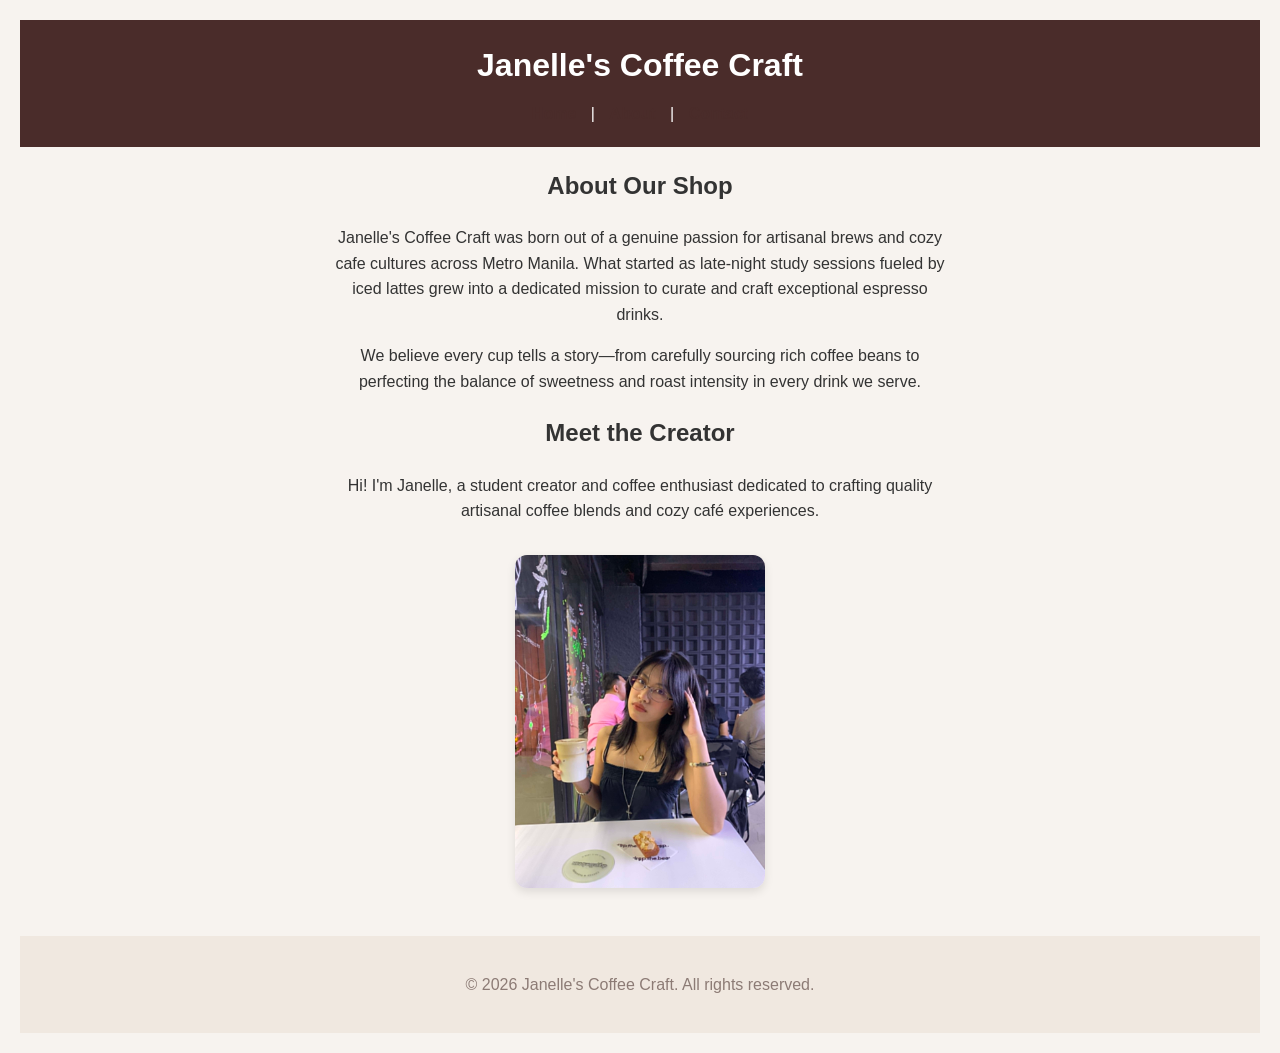
==== about.html @ 911d0c8f "Add style.css with CSS variables, base styles, layout, and nav" ====
<!DOCTYPE html>
<html lang="en">
<head>
  <meta charset="UTF-8">
  <meta name="viewport" content="width=device-width, initial-scale=1.0">
  <title>Janelle's Coffee Craft - About</title>
  <link rel="stylesheet" href="style.css">
  <style>
    body {
      font-family: Arial, sans-serif;
      background-color: #f7f3ef;
      color: #333333;
      text-align: center;
      margin: 0;
      padding: 20px;
    }

    nav a {
      color: #4a2c2a;
      font-weight: bold;
      text-decoration: none;
      margin: 0 10px;
    }

    nav a:hover {
      color: #a0522d;
    }

    main {
      max-width: 650px;
      margin: 0 auto;
      text-align: center;
    }

    .profile-img {
      width: 250px;
      height: auto;
      border-radius: 12px;
      margin-top: 15px;
      box-shadow: 0 4px 10px rgba(0, 0, 0, 0.1);
    }
  </style>
</head>
<body>

  <header>
    <h1>Janelle's Coffee Craft</h1>
    <nav>
      <a href="index.html">Home</a> |
      <a href="about.html">About</a> |
      <a href="contact.html">Contact</a>
    </nav>
  </header>

  <main>
    <h2>About Our Shop</h2>
    <p>Janelle's Coffee Craft was born out of a genuine passion for artisanal brews and cozy cafe cultures across Metro Manila. What started as late-night study sessions fueled by iced lattes grew into a dedicated mission to curate and craft exceptional espresso drinks.</p>
    
    <p>We believe every cup tells a story—from carefully sourcing rich coffee beans to perfecting the balance of sweetness and roast intensity in every drink we serve.</p>

    <h2>Meet the Creator</h2>
    <p>Hi! I'm Janelle, a student creator and coffee enthusiast dedicated to crafting quality artisanal coffee blends and cozy café experiences.</p>

    <img src="profile.jpg" alt="Janelle - Creator of Janelle's Coffee Craft" class="profile-img">
  </main>

  <footer>
    <p>&copy; 2026 Janelle's Coffee Craft. All rights reserved.</p>
  </footer>

</body>
</html>
---- style.css ----
/* 1. VARIABLES */
:root {
  --brand-color: #4a2c2a;
  --dark-ink: #1f1f1f;
  --muted-grey: #8c7b75;
  --light-bg: #fdfaf7;
}

/* 2. BASE STYLES */
* {
  box-sizing: border-box;
}

body {
  font-family: Arial, sans-serif;
  line-height: 1.6;
  color: var(--dark-ink);
  background-color: var(--light-bg);
  margin: 0;
  padding: 0;
}

/* 3. LAYOUT REGIONS */
header {
  background-color: var(--brand-color);
  color: #ffffff;
  padding: 20px;
  text-align: center;
}

header h1 {
  margin: 0 0 10px 0;
}

/* NAV STYLES */
nav ul {
  list-style: none;
  padding: 0;
  margin: 0;
}

nav li {
  display: inline-block;
  margin: 0 10px;
}

nav a {
  color: #ffffff;
  text-decoration: none;
  font-weight: bold;
}

nav a:hover {
  text-decoration: underline;
}

main {
  max-width: 900px;
  margin: 30px auto;
  padding: 0 20px;
}

footer {
  text-align: center;
  padding: 20px;
  background-color: #f0e8e0;
  color: var(--muted-grey);
  margin-top: 40px;
}

/* 4. COMPONENTS */
.product-card {
  border: 1px solid #e0d6cd;
  border-radius: 8px;
  padding: 20px;
  margin-bottom: 20px;
  background-color: #ffffff;
}

.product-card h3 {
  color: var(--brand-color);
  margin-top: 0;
}
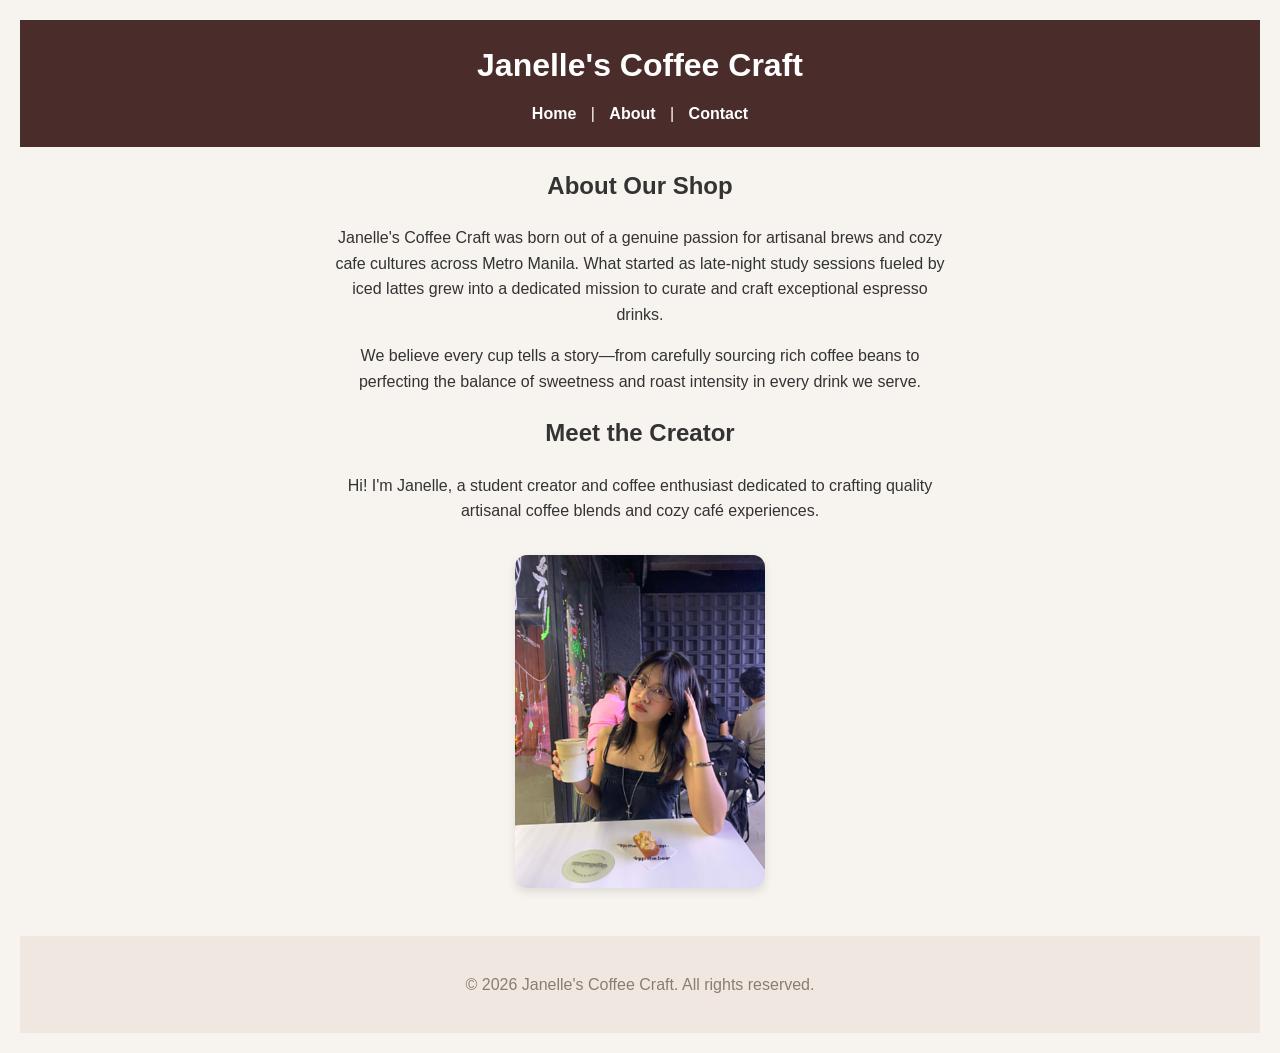
==== commit 153f61e4: "Update about.html header text color to white" ====
--- a/about.html
+++ b/about.html
@@ -16,7 +16,7 @@
     }
 
     nav a {
-      color: #4a2c2a;
+      color: #ffffff; /* Updated to white for header visibility */
       font-weight: bold;
       text-decoration: none;
       margin: 0 10px;
@@ -44,8 +44,8 @@
 <body>
 
   <header>
-    <h1>Janelle's Coffee Craft</h1>
-    <nav>
+    <h1 style="color: #ffffff;">Janelle's Coffee Craft</h1>
+    <nav style="color: #ffffff;">
       <a href="index.html">Home</a> |
       <a href="about.html">About</a> |
       <a href="contact.html">Contact</a>
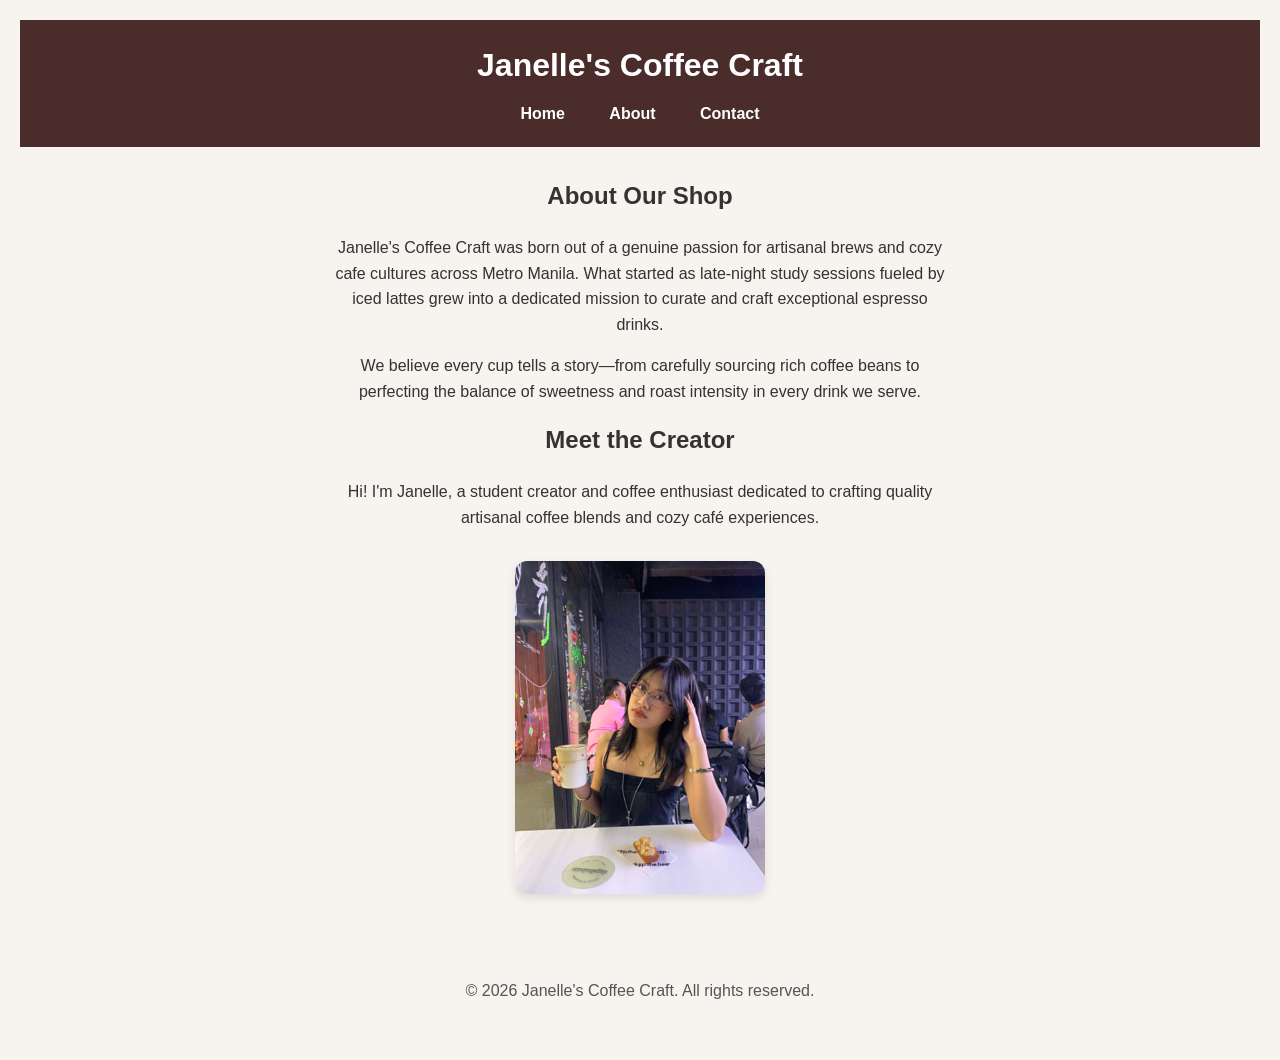
==== commit 50756c1c: "Complete CSS stylesheet and update HTML navigation for submission" ====
--- a/about.html
+++ b/about.html
@@ -16,14 +16,14 @@
     }
 
     nav a {
-      color: #ffffff; /* Updated to white for header visibility */
+      color: #ffffff !important;
       font-weight: bold;
       text-decoration: none;
       margin: 0 10px;
     }
 
     nav a:hover {
-      color: #a0522d;
+      color: #d4c3b3 !important;
     }
 
     main {
@@ -46,9 +46,11 @@
   <header>
     <h1 style="color: #ffffff;">Janelle's Coffee Craft</h1>
     <nav style="color: #ffffff;">
-      <a href="index.html">Home</a> |
-      <a href="about.html">About</a> |
-      <a href="contact.html">Contact</a>
+      <ul>
+        <li><a href="index.html" style="color: #ffffff;">Home</a></li>
+        <li><a href="about.html" style="color: #ffffff;">About</a></li>
+        <li><a href="contact.html" style="color: #ffffff;">Contact</a></li>
+      </ul>
     </nav>
   </header>
 
--- a/style.css
+++ b/style.css
@@ -1,13 +1,20 @@
-/* 1. VARIABLES */
+/* ==========================================================================
+   1. VARIABLES
+   ========================================================================== */
 :root {
   --brand-color: #4a2c2a;
-  --dark-ink: #1f1f1f;
-  --muted-grey: #8c7b75;
-  --light-bg: #fdfaf7;
+  --accent-color: #8c6239;
+  --dark-ink: #333333;
+  --muted-grey: #555555;
+  --light-bg: #f7f3ef;
+  --card-bg: #ffffff;
+  --border-color: #d4c3b3;
 }
 
-/* 2. BASE STYLES */
-* {
+/* ==========================================================================
+   2. BASE STYLES
+   ========================================================================== */
+*, *::before, *::after {
   box-sizing: border-box;
 }
 
@@ -18,21 +25,29 @@
   background-color: var(--light-bg);
   margin: 0;
   padding: 0;
+  text-align: center;
 }
 
-/* 3. LAYOUT REGIONS */
+h1, h2, h3 {
+  margin-top: 0;
+}
+
+/* ==========================================================================
+   3. LAYOUT REGIONS
+   ========================================================================== */
 header {
   background-color: var(--brand-color);
   color: #ffffff;
-  padding: 20px;
-  text-align: center;
+  padding: 20px 0;
+  margin-bottom: 30px;
 }
 
 header h1 {
-  margin: 0 0 10px 0;
+  color: #ffffff;
+  margin-bottom: 10px;
 }
 
-/* NAV STYLES */
+/* 🧭 Style the Nav (Horizontal Bar Requirement) */
 nav ul {
   list-style: none;
   padding: 0;
@@ -51,33 +66,50 @@
 }
 
 nav a:hover {
-  text-decoration: underline;
+  color: var(--border-color);
 }
 
 main {
-  max-width: 900px;
-  margin: 30px auto;
+  max-width: 800px;
+  margin: 0 auto;
   padding: 0 20px;
 }
 
 footer {
-  text-align: center;
-  padding: 20px;
-  background-color: #f0e8e0;
+  padding: 20px 0;
+  margin-top: 40px;
   color: var(--muted-grey);
-  margin-top: 40px;
 }
 
-/* 4. COMPONENTS */
+/* ==========================================================================
+   4. COMPONENTS
+   ========================================================================== */
 .product-card {
-  border: 1px solid #e0d6cd;
-  border-radius: 8px;
+  background-color: var(--card-bg);
+  border: 2px solid var(--border-color);
+  border-radius: 10px;
   padding: 20px;
-  margin-bottom: 20px;
-  background-color: #ffffff;
+  margin: 0 auto 25px auto;
+  max-width: 500px;
+}
+
+.product-card.signature {
+  border-color: var(--accent-color);
 }
 
 .product-card h3 {
   color: var(--brand-color);
-  margin-top: 0;
+}
+
+.product-price {
+  color: var(--accent-color);
+  font-weight: bold;
+  font-size: 1.1rem;
+}
+
+.product-card img {
+  border-radius: 8px;
+  border: 1px solid var(--border-color);
+  max-width: 100%;
+  height: auto;
 }
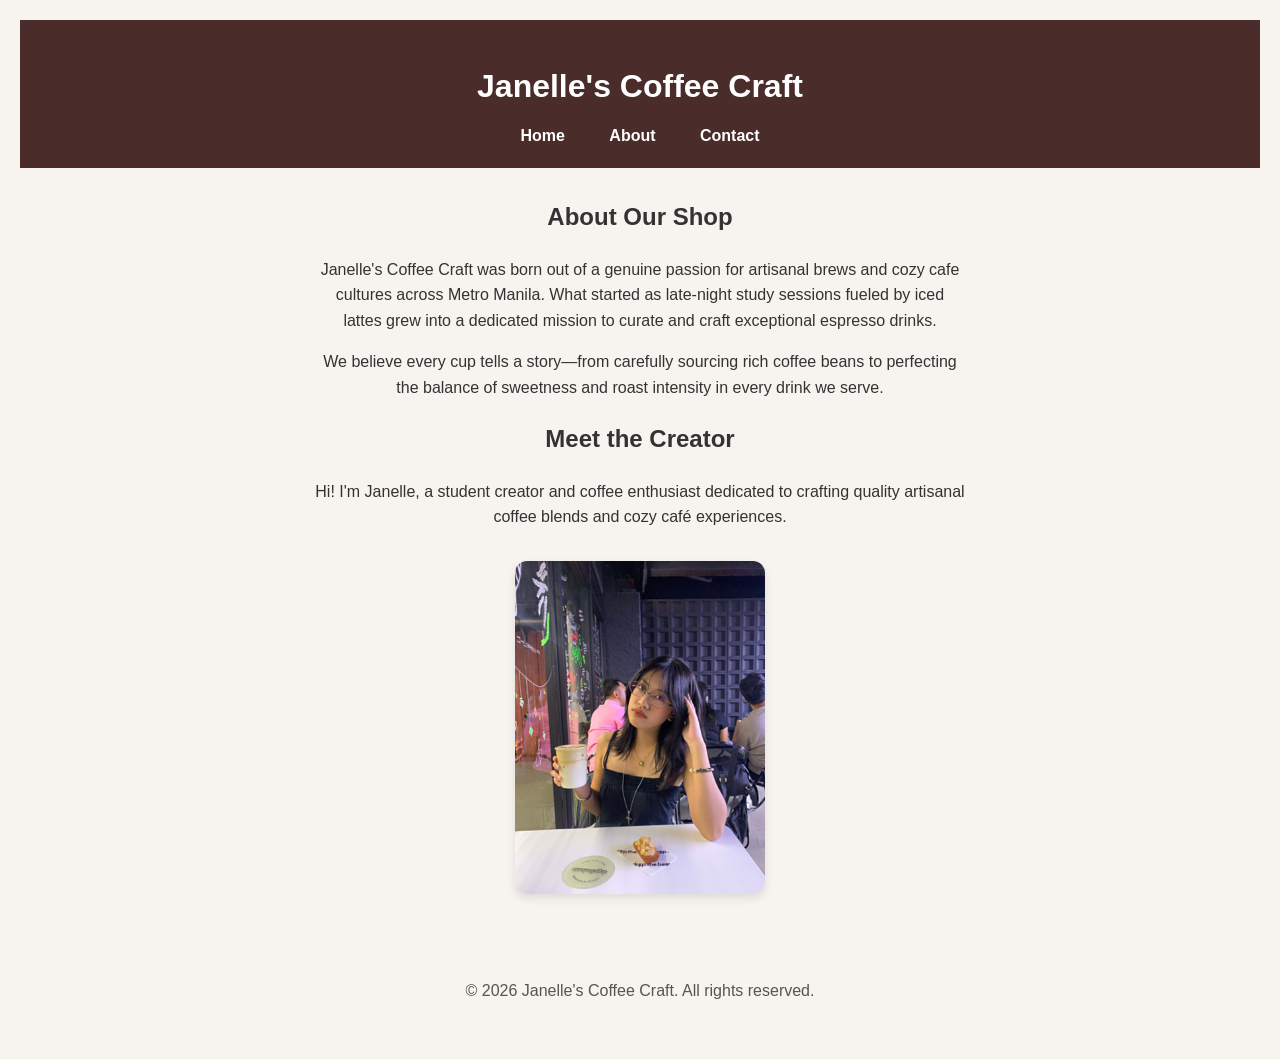
==== commit 2bea9400: "Update styles, forms, and accessibility focus states across all pages for Task 5.2" ====
--- a/about.html
+++ b/about.html
@@ -24,6 +24,12 @@
 
     nav a:hover {
       color: #d4c3b3 !important;
+    }
+
+    /* Task 5.2 requirement: Accessible focus state for links */
+    a:focus {
+      outline: 3px solid #4a2c2a;
+      outline-offset: 2px;
     }
 
     main {
--- a/style.css
+++ b/style.css
@@ -2,8 +2,8 @@
    1. VARIABLES
    ========================================================================== */
 :root {
-  --brand-color: #4a2c2a;
-  --accent-color: #8c6239;
+  --brand: #4a2c2a;
+  --accent: #8c6239;
   --dark-ink: #333333;
   --muted-grey: #555555;
   --light-bg: #f7f3ef;
@@ -24,19 +24,25 @@
   color: var(--dark-ink);
   background-color: var(--light-bg);
   margin: 0;
-  padding: 0;
+  padding: 20px;
   text-align: center;
 }
 
-h1, h2, h3 {
-  margin-top: 0;
+/* Accessible focus outline for keyboard users */
+input:focus,
+select:focus,
+textarea:focus,
+button:focus,
+a:focus {
+  outline: 3px solid var(--brand);
+  outline-offset: 2px;
 }
 
 /* ==========================================================================
    3. LAYOUT REGIONS
    ========================================================================== */
 header {
-  background-color: var(--brand-color);
+  background-color: var(--brand);
   color: #ffffff;
   padding: 20px 0;
   margin-bottom: 30px;
@@ -47,7 +53,6 @@
   margin-bottom: 10px;
 }
 
-/* 🧭 Style the Nav (Horizontal Bar Requirement) */
 nav ul {
   list-style: none;
   padding: 0;
@@ -60,19 +65,19 @@
 }
 
 nav a {
-  color: #ffffff;
+  color: #ffffff !important;
+  font-weight: bold;
   text-decoration: none;
-  font-weight: bold;
 }
 
 nav a:hover {
-  color: var(--border-color);
+  color: var(--border-color) !important;
 }
 
 main {
-  max-width: 800px;
+  max-width: 650px;
   margin: 0 auto;
-  padding: 0 20px;
+  text-align: center;
 }
 
 footer {
@@ -82,29 +87,30 @@
 }
 
 /* ==========================================================================
-   4. COMPONENTS
+   4. PRODUCT CARDS
    ========================================================================== */
 .product-card {
   background-color: var(--card-bg);
-  border: 2px solid var(--border-color);
   border-radius: 10px;
-  padding: 20px;
-  margin: 0 auto 25px auto;
-  max-width: 500px;
-}
-
-.product-card.signature {
-  border-color: var(--accent-color);
+  padding: 20px; /* At least 16px padding */
+  margin-bottom: 25px; /* Keeps cards from touching */
+  border: 1px solid var(--border-color);
+  border-left: 6px solid var(--brand); /* Coloured left border using brand variable */
+  text-align: center;
 }
 
 .product-card h3 {
-  color: var(--brand-color);
+  color: var(--brand); /* Distinct color for product name */
+  font-size: 1.3rem;   /* Distinct font-size for product name */
+  margin-top: 0;
+  margin-bottom: 8px;
 }
 
 .product-price {
-  color: var(--accent-color);
+  color: var(--accent);
   font-weight: bold;
   font-size: 1.1rem;
+  margin: 5px 0 10px 0;
 }
 
 .product-card img {
@@ -112,4 +118,71 @@
   border: 1px solid var(--border-color);
   max-width: 100%;
   height: auto;
+}
+
+.product-card a {
+  color: var(--brand);
+  text-decoration: none;
+}
+
+/* ==========================================================================
+   5. CONTACT FORM
+   ========================================================================== */
+form {
+  max-width: 450px;
+  margin: 25px auto;
+  text-align: left;
+}
+
+fieldset {
+  background-color: var(--card-bg);
+  border: 2px solid var(--border-color);
+  border-radius: 10px;
+  padding: 20px 25px;
+}
+
+legend {
+  font-weight: bold;
+  color: var(--brand);
+  padding: 0 8px;
+  font-size: 1.1rem;
+}
+
+label {
+  display: block;
+  margin-top: 10px;
+  color: var(--dark-ink);
+  font-weight: bold;
+}
+
+input[type="text"],
+input[type="email"],
+select,
+textarea {
+  width: 100%;
+  padding: 10px;
+  margin-top: 5px;
+  margin-bottom: 15px;
+  border: 1px solid var(--border-color);
+  border-radius: 5px;
+  background-color: #fafafa;
+  color: var(--dark-ink);
+  font-family: inherit;
+  font-size: 1rem;
+}
+
+button[type="submit"] {
+  width: 100%;
+  background-color: var(--brand);
+  color: #ffffff;
+  padding: 12px;
+  border: none;
+  border-radius: 5px;
+  font-size: 1rem;
+  font-weight: bold;
+  cursor: pointer;
+}
+
+button[type="submit"]:hover {
+  background-color: var(--accent);
 }
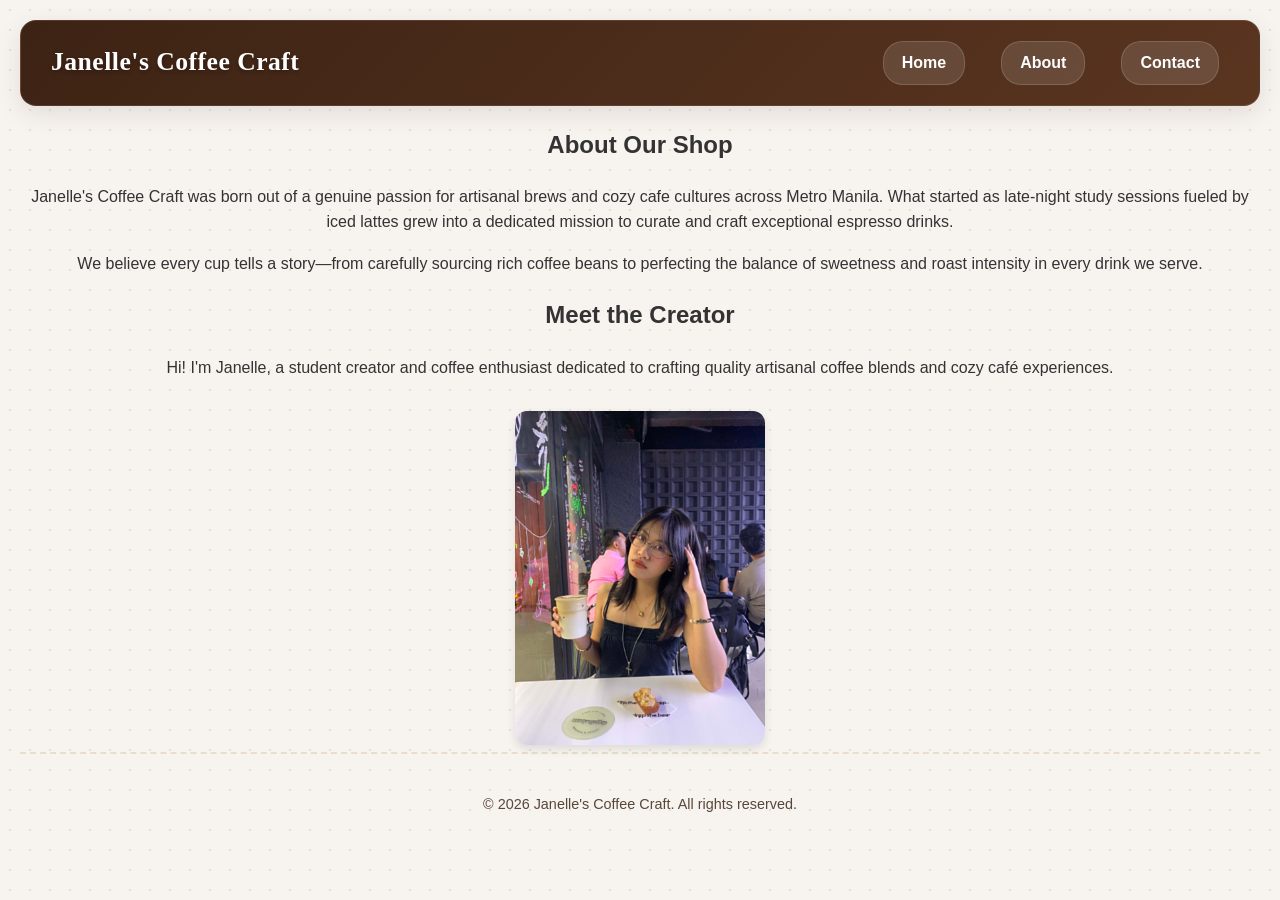
==== commit b3f3016e: "Complete Activity 8.1 - Add script.js and update DOM target IDs across all pages" ====
--- a/about.html
+++ b/about.html
@@ -50,7 +50,7 @@
 <body>
 
   <header>
-    <h1 style="color: #ffffff;">Janelle's Coffee Craft</h1>
+    <h1 id="guide-title" style="color: #ffffff;">Janelle's Coffee Craft</h1>
     <nav style="color: #ffffff;">
       <ul>
         <li><a href="index.html" style="color: #ffffff;">Home</a></li>
@@ -73,8 +73,10 @@
   </main>
 
   <footer>
-    <p>&copy; 2026 Janelle's Coffee Craft. All rights reserved.</p>
+    <p id="footer-copyright">&copy; 2026 Janelle's Coffee Craft. All rights reserved.</p>
   </footer>
 
+  <!-- Linked script for Activity 8.1 -->
+  <script src="script.js"></script>
 </body>
 </html>
--- a/style.css
+++ b/style.css
@@ -1,188 +1,483 @@
 /* ==========================================================================
-   1. VARIABLES
+   Activity 5.1 & 5.2: Shop: Create Your Stylesheet
+   ==========================================================================
+   1. VARIABLES & CREATIVE THEME EXTENSIONS
    ========================================================================== */
 :root {
-  --brand: #4a2c2a;
-  --accent: #8c6239;
-  --dark-ink: #333333;
-  --muted-grey: #555555;
-  --light-bg: #f7f3ef;
-  --card-bg: #ffffff;
-  --border-color: #d4c3b3;
-}
-
-/* ==========================================================================
-   2. BASE STYLES
-   ========================================================================== */
-*, *::before, *::after {
+  --brand-color: #3d2314;       /* Main Brand Colour (Deep Roast Espresso) */
+  --brand-medium: #5a3520;     /* Warm Mocha */
+  --accent-gold: #c8963e;      /* Creamy Caramel Accent */
+  --dark-ink: #2b2b2b;          /* Dark Ink Body Text */
+  --muted-grey: #59463b;       /* Muted Grey Text (Passes >= 4.5:1 Contrast) */
+  --light-bg: #fbf8f5;         /* Soft Cream Background */
+  --white: #ffffff;
+  --card-border: #e8decb;
+  --shadow-sm: 0 4px 12px rgba(61, 35, 20, 0.06);
+  --shadow-md: 0 8px 24px rgba(61, 35, 20, 0.1);
+  --accent-foam: #f2e9dc;      /* Subtitle/Highlight background */
+}
+
+/* ==========================================================================
+   2. BASE STYLES & ACCESSIBILITY
+   ========================================================================== */
+*,
+*::before,
+*::after {
   box-sizing: border-box;
 }
 
 body {
-  font-family: Arial, sans-serif;
+  font-family: 'Segoe UI', Tahoma, Geneva, Verdana, sans-serif;
   line-height: 1.6;
   color: var(--dark-ink);
   background-color: var(--light-bg);
+  background-image: radial-gradient(var(--card-border) 0.8px, transparent 0.8px);
+  background-size: 20px 20px;
   margin: 0;
   padding: 20px;
-  text-align: center;
-}
-
-/* Accessible focus outline for keyboard users */
+}
+
+a {
+  color: var(--brand-color);
+  text-decoration: none;
+  transition: all 0.2s ease;
+}
+
+a:hover {
+  color: var(--accent-gold);
+}
+
+/* Accessible Keyboard Focus State (Uses Brand Color Variable) */
+a:focus,
+button:focus,
 input:focus,
 select:focus,
-textarea:focus,
-button:focus,
-a:focus {
-  outline: 3px solid var(--brand);
-  outline-offset: 2px;
-}
-
-/* ==========================================================================
-   3. LAYOUT REGIONS
-   ========================================================================== */
+textarea:focus {
+  outline: 3px solid var(--brand-color) !important;
+  outline-offset: 3px !important;
+}
+
+/* ==========================================================================
+   3. LAYOUT REGIONS & FLEXBOX HEADER (Activity 6.1)
+   ========================================================================== */
+.site-header,
 header {
-  background-color: var(--brand);
-  color: #ffffff;
-  padding: 20px 0;
-  margin-bottom: 30px;
-}
-
-header h1 {
-  color: #ffffff;
-  margin-bottom: 10px;
-}
-
-nav ul {
-  list-style: none;
-  padding: 0;
+  display: flex !important;
+  justify-content: space-between !important;
+  align-items: center !important;
+  background: linear-gradient(135deg, var(--brand-color) 0%, var(--brand-medium) 100%) !important;
+  color: var(--white) !important;
+  padding: 20px 30px !important;
+  border-radius: 16px;
+  box-shadow: var(--shadow-md);
+  max-width: 100% !important;
   margin: 0;
-}
-
-nav li {
+  border: 1px solid rgba(255, 255, 255, 0.1);
+}
+
+/* Far Left: Shop Name */
+header h1,
+.site-header h1 {
+  color: var(--white) !important;
+  font-family: 'Georgia', serif !important;
+  font-size: 1.6rem !important;
+  letter-spacing: 0.5px;
+  margin: 0 !important;
+  text-decoration: none !important;
+  text-shadow: 0 2px 4px rgba(0, 0, 0, 0.3);
+  text-align: left !important;
+}
+
+header h1 a,
+.site-header h1 a {
+  color: var(--white) !important;
+  text-decoration: none !important;
+}
+
+/* Far Right: Nav Flex Container */
+nav {
+  margin: 0 !important;
+  width: auto !important;
+}
+
+.site-header nav ul,
+header nav ul {
+  display: flex !important;
+  gap: 16px !important; /* Flexbox gap used for link spacing */
+  list-style: none !important;
+  padding: 0 !important;
+  margin: 0 !important;
+  align-items: center !important;
+}
+
+/* Removed display: inline-block on li; Flexbox replaces it */
+.site-header nav li,
+header nav li {
+  display: block !important; 
+  margin: 0 !important;
+}
+
+nav a {
+  color: var(--white) !important;
+  font-weight: 600;
+  padding: 8px 18px;
+  border-radius: 20px;
+  background-color: rgba(255, 255, 255, 0.12);
+  border: 1px solid rgba(255, 255, 255, 0.15);
   display: inline-block;
-  margin: 0 10px;
-}
-
-nav a {
-  color: #ffffff !important;
-  font-weight: bold;
-  text-decoration: none;
+  text-decoration: none !important;
+  transition: all 0.25s ease;
+  white-space: nowrap;
 }
 
 nav a:hover {
-  color: var(--border-color) !important;
-}
-
-main {
+  background-color: var(--accent-gold) !important;
+  color: var(--white) !important;
+  transform: translateY(-2px);
+  box-shadow: 0 4px 10px rgba(200, 150, 62, 0.3);
+}
+
+/* Centered Banner/Call-to-Action (Lesson 6.4: Flexbox Centering) */
+.hero-banner,
+.cta-banner {
+  display: flex !important;
+  justify-content: center !important;
+  align-items: center !important;
+  min-height: 120px;
+  background: var(--brand-color);
+  color: var(--white);
+  border-radius: 12px;
+  margin: 20px auto;
+  padding: 20px;
+  text-align: center !important;
+  box-shadow: var(--shadow-sm);
+}
+
+main, 
+section, 
+article, 
+div:not(nav div) {
+  max-width: 900px;
+  margin-left: auto;
+  margin-right: auto;
+  text-align: center;
+}
+
+h1, h2, h3, h4, p, span, li {
+  text-align: center;
+}
+
+.section-title {
+  color: var(--brand-color);
+  font-family: 'Georgia', serif;
+  font-size: 1.8rem;
+  margin-top: 0;
+  margin-bottom: 20px;
+  text-align: center;
+}
+
+footer {
+  text-align: center !important;
+  padding: 24px;
+  color: var(--muted-grey);
+  font-size: 0.9rem;
+  border-top: 2px dashed var(--card-border);
+  margin-top: 40px;
+}
+
+/* ==========================================================================
+   4. COMPONENTS (Product Cards & Content Cards Border Styling)
+   ========================================================================== */
+.product-grid {
+  display: flex !important;
+  flex-wrap: wrap !important;
+  gap: 24px !important;
+  justify-content: center !important;
+  max-width: 900px;
+  margin: 0 auto 30px auto;
+}
+
+.product-card,
+.place-card,
+fieldset {
+  position: relative;
+  background-color: var(--white) !important;
+  border: 1px solid var(--card-border) !important;
+  border-left: 7px solid var(--brand-color) !important; /* Thick brand color left border */
+  border-radius: 16px !important;
+  padding: 28px !important;
+  margin: 0 auto 25px auto !important;
   max-width: 650px;
-  margin: 0 auto;
-  text-align: center;
-}
-
-footer {
-  padding: 20px 0;
-  margin-top: 40px;
-  color: var(--muted-grey);
-}
-
-/* ==========================================================================
-   4. PRODUCT CARDS
-   ========================================================================== */
+  box-shadow: var(--shadow-sm);
+  transition: transform 0.25s ease, box-shadow 0.25s ease, border-left-color 0.25s ease;
+  overflow: hidden;
+  text-align: center !important;
+}
+
 .product-card {
-  background-color: var(--card-bg);
-  border-radius: 10px;
-  padding: 20px; /* At least 16px padding */
-  margin-bottom: 25px; /* Keeps cards from touching */
-  border: 1px solid var(--border-color);
-  border-left: 6px solid var(--brand); /* Coloured left border using brand variable */
-  text-align: center;
-}
-
-.product-card h3 {
-  color: var(--brand); /* Distinct color for product name */
-  font-size: 1.3rem;   /* Distinct font-size for product name */
+  flex: 1 1 240px !important; /* Grows to fill space, shrinks as needed, wraps at ~240px */
+  margin: 0 !important;       /* Uses flex gap spacing instead of vertical margins */
+  max-width: 100%;
+}
+
+/* Hover Effect: Border changes to gold accent */
+.product-card:hover,
+.place-card:hover,
+fieldset:hover {
+  transform: translateY(-3px);
+  box-shadow: var(--shadow-md);
+  border-left-color: var(--accent-gold) !important;
+}
+
+/* Product Card Typography */
+.product-card h2, 
+.product-card h3,
+.place-card h2, 
+.place-card h3 {
   margin-top: 0;
-  margin-bottom: 8px;
-}
-
-.product-price {
-  color: var(--accent);
-  font-weight: bold;
-  font-size: 1.1rem;
-  margin: 5px 0 10px 0;
-}
-
-.product-card img {
-  border-radius: 8px;
-  border: 1px solid var(--border-color);
+  color: var(--brand-color) !important;
+  font-family: 'Georgia', serif;
+  font-size: 1.5rem;
+  letter-spacing: -0.3px;
+}
+
+.product-card img,
+.place-card img {
   max-width: 100%;
   height: auto;
-}
-
-.product-card a {
-  color: var(--brand);
-  text-decoration: none;
-}
-
-/* ==========================================================================
-   5. CONTACT FORM
-   ========================================================================== */
-form {
-  max-width: 450px;
-  margin: 25px auto;
-  text-align: left;
-}
-
-fieldset {
-  background-color: var(--card-bg);
-  border: 2px solid var(--border-color);
-  border-radius: 10px;
-  padding: 20px 25px;
-}
-
+  border-radius: 12px;
+  border: 1px solid var(--card-border);
+  box-shadow: 0 4px 10px rgba(0, 0, 0, 0.04);
+}
+
+.product-price {
+  font-weight: bold;
+  color: var(--brand-color);
+  font-size: 1.1rem;
+  margin: 8px 0;
+}
+
+/* Product Badge (e.g., TOP CHOICE tag) */
+.product-card .badge,
+.badge {
+  display: inline-block;
+  background-color: var(--brand-color);
+  color: var(--white);
+  font-size: 0.75rem;
+  font-weight: 700;
+  text-transform: uppercase;
+  letter-spacing: 1px;
+  padding: 4px 14px;
+  border-radius: 20px;
+  margin-bottom: 12px;
+}
+
+/* ==========================================================================
+   5. CONTACT FORM STYLES (Activity 5.2)
+   ========================================================================== */
+/* Styled Legend using Brand Gradient */
 legend {
+  background: linear-gradient(135deg, var(--brand-color), var(--brand-medium)) !important;
+  color: var(--white) !important;
+  padding: 7px 18px !important;
+  border-radius: 20px !important;
   font-weight: bold;
-  color: var(--brand);
-  padding: 0 8px;
-  font-size: 1.1rem;
-}
-
-label {
+  font-size: 12px;
+  letter-spacing: 0.8px;
+  text-transform: uppercase;
+  box-shadow: 0 2px 8px rgba(61, 35, 20, 0.18);
+  margin-bottom: 15px;
+}
+
+form label {
   display: block;
-  margin-top: 10px;
+  margin-bottom: 6px;
+  font-weight: 600;
   color: var(--dark-ink);
-  font-weight: bold;
+  text-align: left !important;
 }
 
 input[type="text"],
 input[type="email"],
-select,
-textarea {
+input[type="tel"],
+textarea,
+select {
   width: 100%;
-  padding: 10px;
-  margin-top: 5px;
-  margin-bottom: 15px;
-  border: 1px solid var(--border-color);
-  border-radius: 5px;
-  background-color: #fafafa;
+  padding: 12px 16px;
+  border: 1.5px solid var(--card-border);
+  border-radius: 10px;
+  margin-bottom: 18px;
+  font-family: inherit;
+  font-size: 0.95rem;
   color: var(--dark-ink);
-  font-family: inherit;
-  font-size: 1rem;
-}
-
-button[type="submit"] {
-  width: 100%;
-  background-color: var(--brand);
-  color: #ffffff;
-  padding: 12px;
+  background-color: var(--light-bg);
+  transition: border-color 0.2s ease, box-shadow 0.2s ease, background-color 0.2s ease;
+}
+
+input[type="text"]:focus,
+input[type="email"]:focus,
+input[type="tel"]:focus,
+textarea:focus,
+select:focus {
+  background-color: var(--white);
+  border-color: var(--brand-color) !important;
+  box-shadow: 0 0 0 3px rgba(61, 35, 20, 0.12);
+}
+
+/* Styled Submit Button & Links */
+button[type="submit"],
+input[type="submit"],
+.btn-link {
+  background: linear-gradient(135deg, var(--brand-color), var(--brand-medium));
+  color: var(--white) !important;
   border: none;
-  border-radius: 5px;
-  font-size: 1rem;
+  padding: 12px 26px;
+  border-radius: 20px;
   font-weight: bold;
+  font-size: 0.95rem;
   cursor: pointer;
-}
-
-button[type="submit"]:hover {
-  background-color: var(--accent);
+  transition: opacity 0.2s ease, transform 0.2s ease, box-shadow 0.2s ease;
+  display: inline-block;
+  box-shadow: 0 4px 10px rgba(61, 35, 20, 0.15);
+}
+
+button[type="submit"]:hover,
+input[type="submit"]:hover,
+.btn-link:hover {
+  opacity: 0.95;
+  transform: translateY(-2px);
+  box-shadow: 0 6px 14px rgba(61, 35, 20, 0.25);
+  color: var(--white);
+}
+
+/* ==========================================================================
+   6. PAGE SKELETON GRID (Activity 7.1 & 7.2 Mobile-First Base)
+   ========================================================================== */
+.page {
+  display: grid;
+  grid-template-columns: 1fr;
+  grid-template-areas:
+    "masthead"
+    "main"
+    "side"
+    "foot";
+  gap: 16px;
+  max-width: 1100px;
+  margin: 0 auto;
+}
+
+/* Assign Regions to Named Grid Areas */
+header,
+.site-header { 
+  grid-area: masthead; 
+}
+
+aside { 
+  grid-area: side;
+  background-color: var(--white);
+  border: 1px solid var(--card-border);
+  border-left: 7px solid var(--brand-color) !important;
+  border-radius: 16px;
+  padding: 24px 20px;
+  box-shadow: var(--shadow-sm);
+  max-width: 100% !important;
+  margin: 0 !important;
+  text-align: left !important;
+  transition: transform 0.25s ease, box-shadow 0.25s ease, border-left-color 0.25s ease;
+}
+
+aside:hover {
+  transform: translateY(-3px);
+  box-shadow: var(--shadow-md);
+  border-left-color: var(--accent-gold) !important;
+}
+
+aside h3 {
+  text-align: left !important;
+  color: var(--brand-color);
+  font-family: 'Georgia', serif;
+  font-size: 1.15rem;
+  margin-top: 0;
+  margin-bottom: 12px;
+  padding: 6px 12px;
+  background-color: var(--accent-foam);
+  border-radius: 8px;
+  border-left: 3px solid var(--brand-color);
+  letter-spacing: 0.3px;
+}
+
+aside h3:nth-of-type(n+2) {
+  margin-top: 24px;
+}
+
+aside p {
+  text-align: left !important;
+  font-size: 0.9rem;
+  color: var(--dark-ink);
+  margin: 4px 0;
+  padding-left: 4px;
+}
+
+.aside-welcome {
+  margin-bottom: 20px;
+}
+
+aside ul {
+  list-style: none;
+  padding-left: 0;
+  margin: 10px 0 0 0;
+}
+
+aside li {
+  text-align: left !important;
+  margin-bottom: 8px;
+}
+
+aside li a {
+  display: block;
+  padding: 8px 14px;
+  background-color: var(--light-bg);
+  color: var(--brand-color);
+  font-weight: 600;
+  font-size: 0.88rem;
+  border-radius: 20px;
+  border: 1px solid var(--card-border);
+  transition: all 0.2s ease;
+}
+
+aside li a:hover {
+  background-color: var(--brand-color);
+  color: var(--white);
+  transform: translateX(4px);
+  box-shadow: 0 2px 8px rgba(61, 35, 20, 0.15);
+}
+
+main { 
+  grid-area: main;
+  max-width: 100% !important;
+  margin: 0 !important;
+}
+
+footer { 
+  grid-area: foot; 
+  max-width: 100% !important;
+  margin: 0 !important;
+}
+
+/* ==========================================================================
+   7. MEDIA QUERIES (Lesson 7.5: Enhance Upward at Desktop Widths)
+   ========================================================================== */
+@media (min-width: 700px) {
+  .page {
+    grid-template-columns: 220px 1fr;
+    grid-template-areas:
+      "masthead masthead"
+      "side     main"
+      "foot     foot";
+  }
+
+  aside {
+    margin-top: 52px !important; /* Offsets section title to align sidebar top edge with product cards */
+    align-self: start;
+  }
 }
